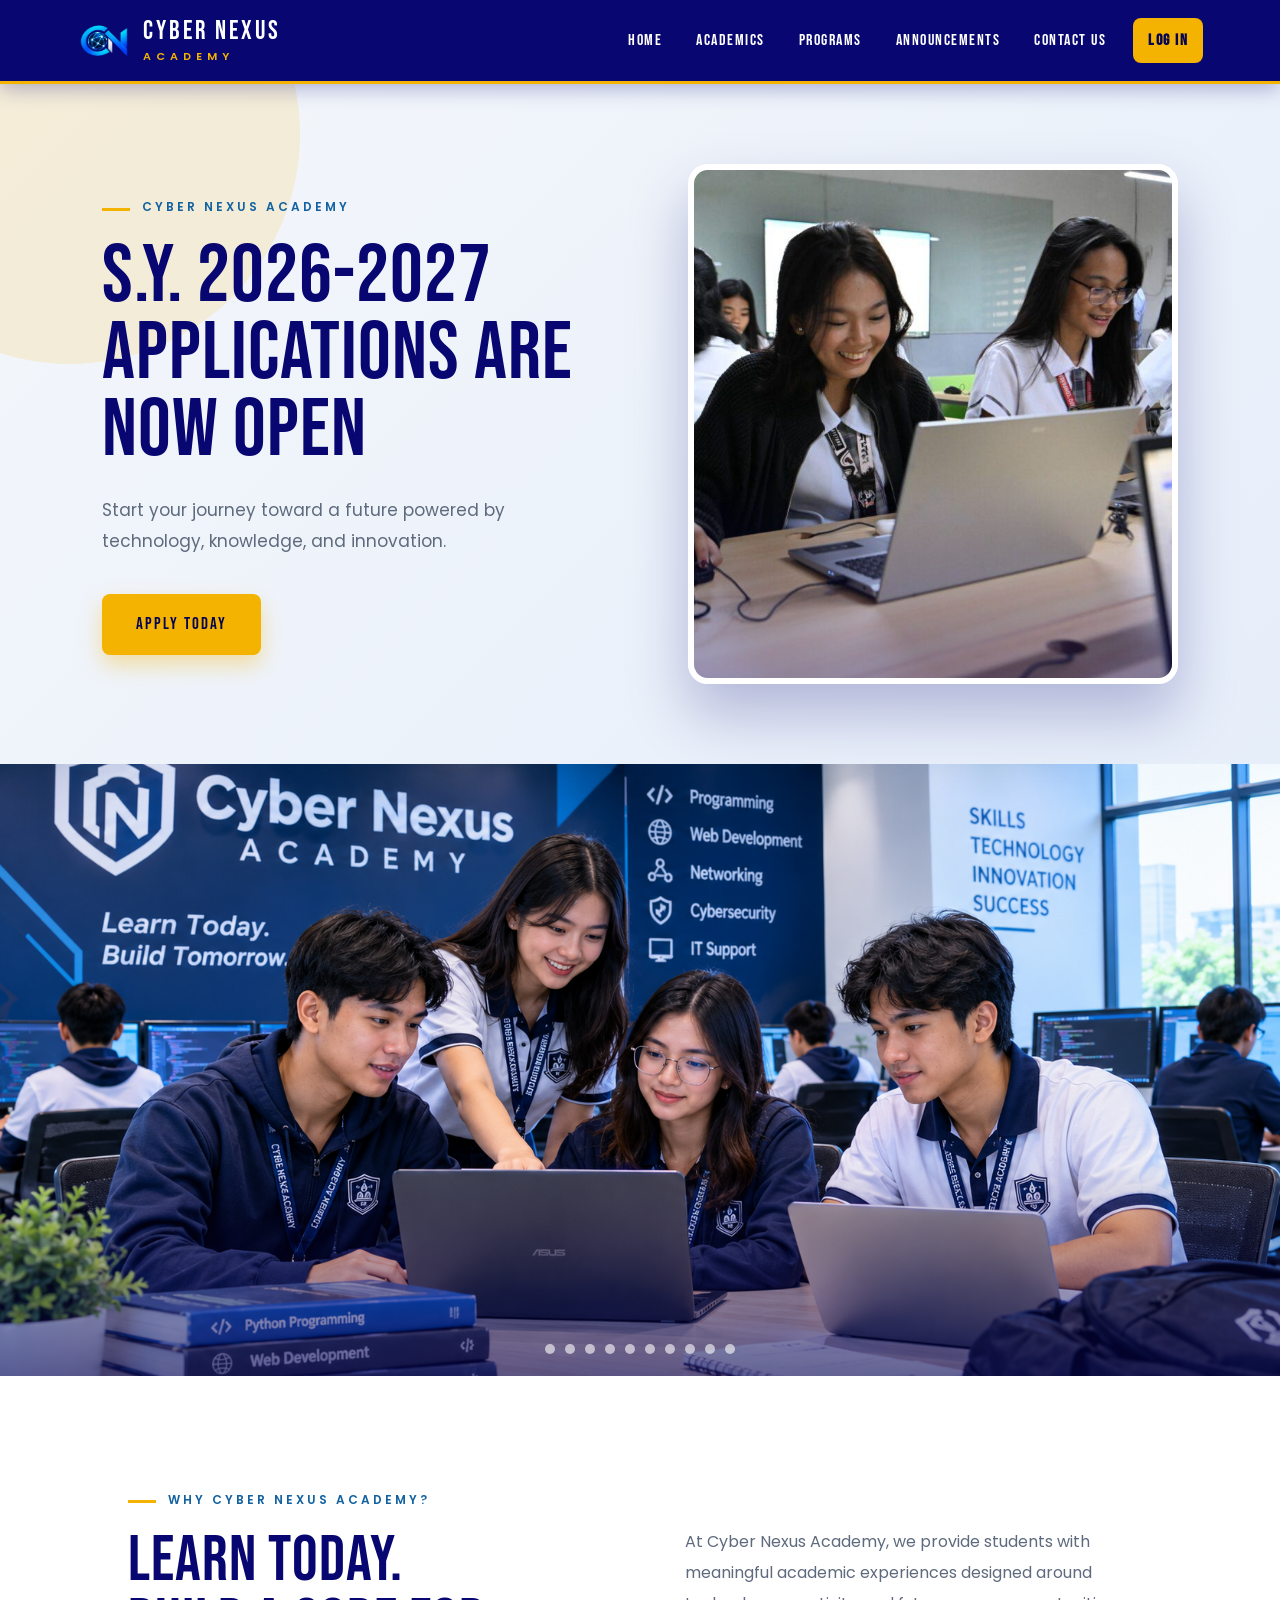
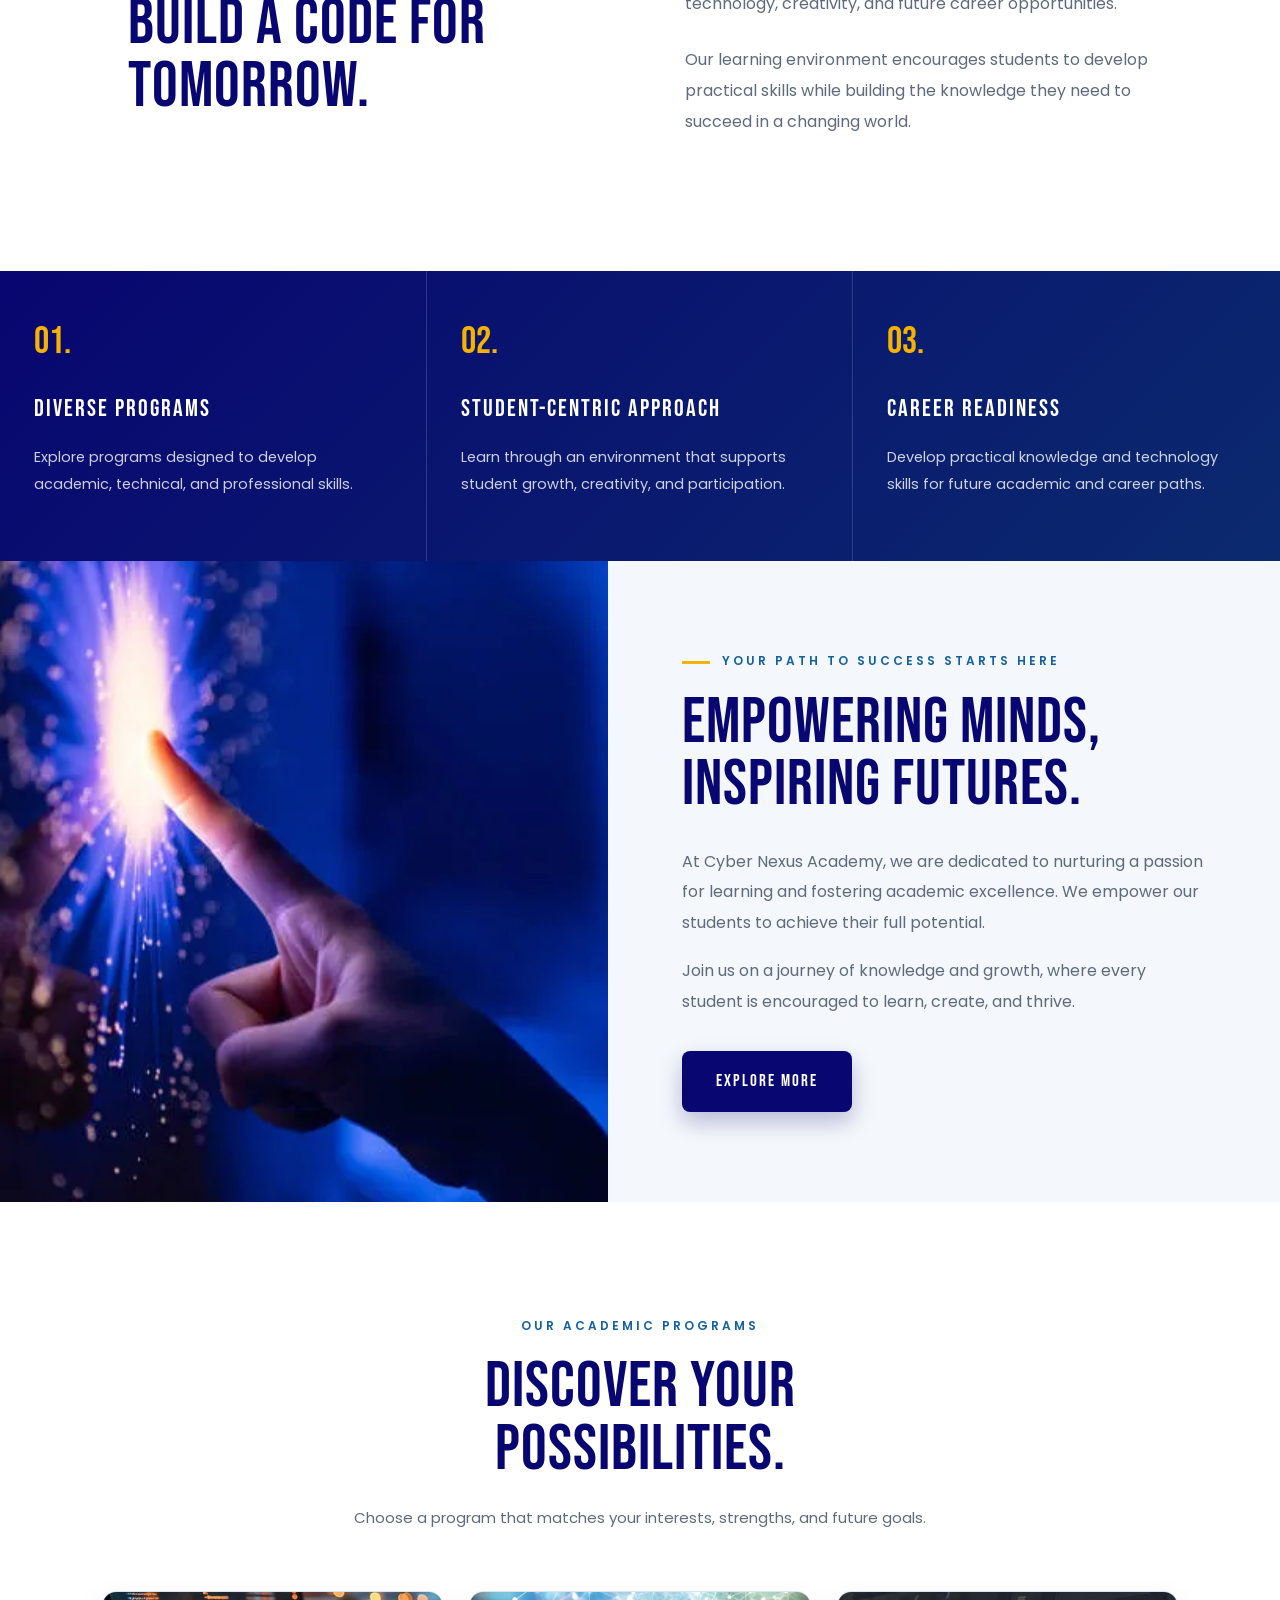
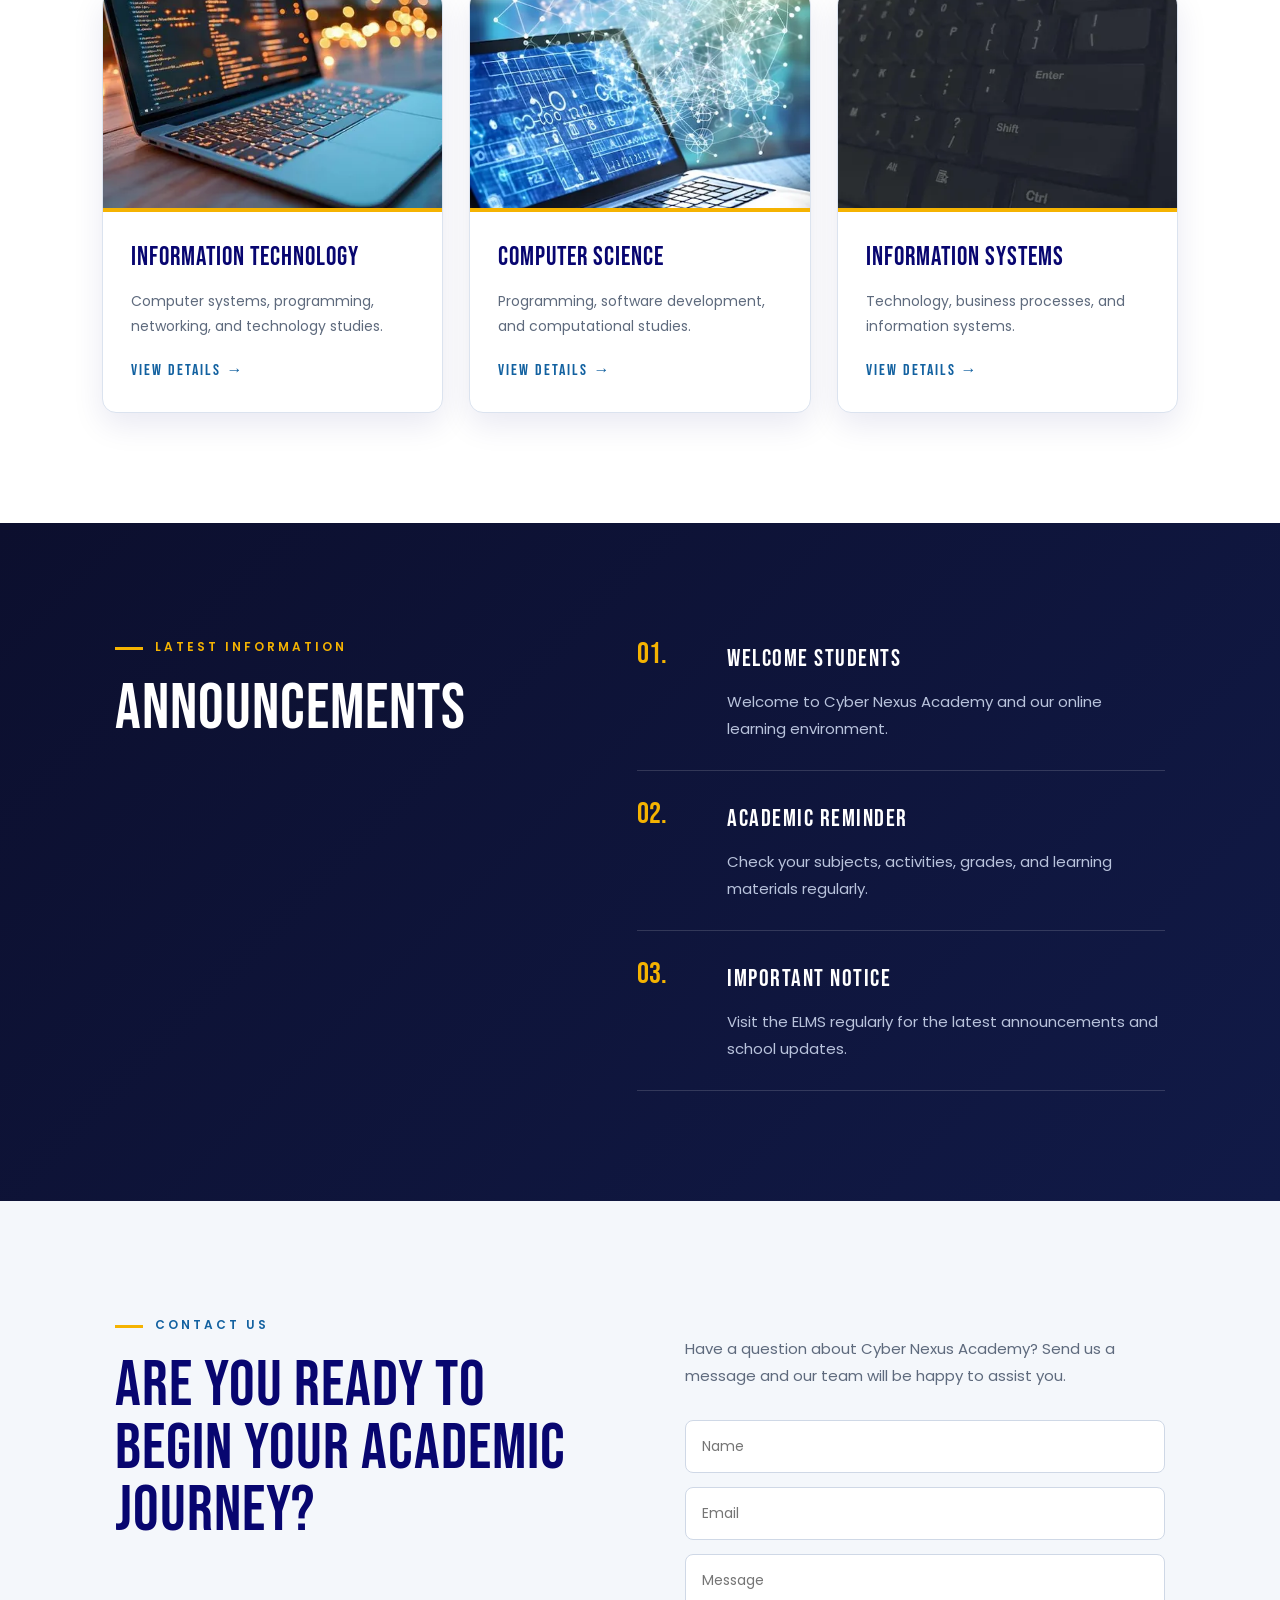
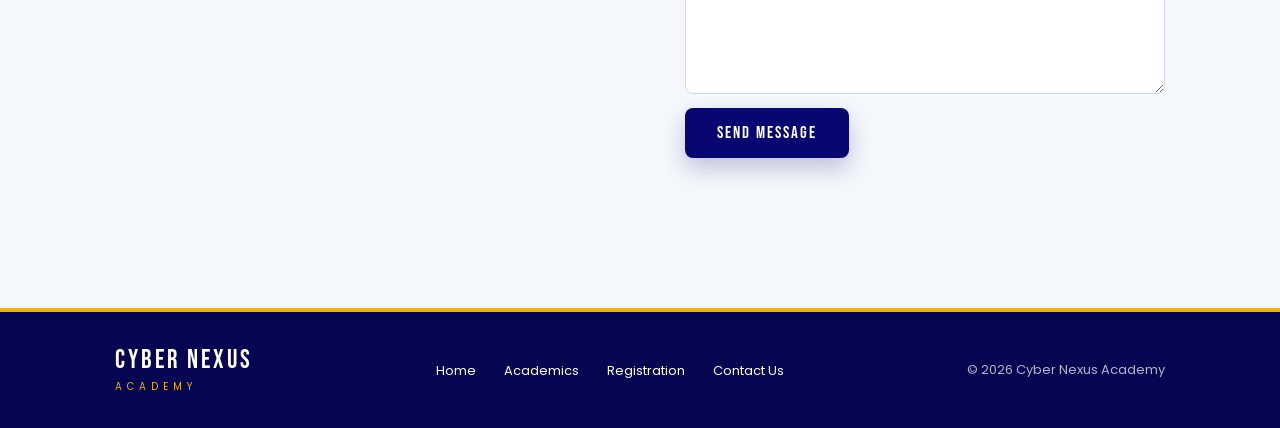
==== index.html @ 823d03d2 "Add files via upload" ====
<!doctype html>
<html lang="en">
  <head>
    <meta charset="UTF-8" />
    <meta name="viewport" content="width=device-width, initial-scale=1.0" />
    <title>Cyber Nexus Academy</title>
    <link rel="stylesheet" href="CSS/LandingPage.css" />
    <script src="JAVA/elms-data.js"></script>
  </head>

  <body>
    <nav id="navMenu">
  <div class="navLogoGroup">
    <img src="Vid,Aud,Pic/LOGOACADEMY.png" width="60" alt="Cyber Nexus Academy logo">
    <div class="navBrand">
      <a href="#home">CYBER NEXUS</a>
      <span>ACADEMY</span>
    </div>
  </div>

      <div class="navLinks">
        <a href="#home">Home</a>
        <a href="#about">Academics</a>
        <a href="#Programs">Programs</a>
        <a href="#Announcements">Announcements</a>
        <a href="#Contact">Contact Us</a>
        <a href="Login.html" id="loginButton">Log In</a>
        <a href="Dashboard.html" id="dashboardButton">Dashboard</a>
        <button id="logoutButton">Log Out</button>
      </div>
    </nav>  

    <header id="home">
      <div class="heroText">
        <p class="smallTitle">CYBER NEXUS ACADEMY</p>

        <h1>
          S.Y. 2026-2027<br />
          Applications Are Now Open
        </h1>

        <p class="heroDescription">
          Start your journey toward a future powered by technology, knowledge,
          and innovation.
        </p>

        <a href="registration.html" class="blueButton">APPLY TODAY</a>
      </div>

      <div class="heroImage">
        <img
          src="Assets/assets/images/MagagandangATE.jpg"
          alt="Students learning"
        />
      </div>
    </header>

    <section class="container">
      <div class="slider-wrapper">
        <div class="slider">
          <img
            id="slide-1"
            src="Vid,Aud,Pic\Pic1.png"
            alt="Slide 1"
          />
          <img
            id="slide-2"
            src="Vid,Aud,Pic\Pic2.png"
            alt="3D rendering of an imaginary green planet in space"
          />
          <img
            id="slide-3"
            src="Vid,Aud,Pic\Pic3.jpg"
            alt="3D rendering of an imaginary blue planet in space"
          />
          <img
            id="slide-4"
            src="Vid,Aud,Pic\Pic4.png"
            alt="3D rendering of an imaginary blue planet in space"
          />
          <img
            id="slide-5"
            src="Vid,Aud,Pic\Pic5.png"
            alt="3D rendering of an imaginary blue planet in space"
          />
          <img
            id="slide-6"
            src="Vid,Aud,Pic\Pic6.png"
            alt="3D rendering of an imaginary blue planet in space"
          />
          <img
            id="slide-7"
            src="Vid,Aud,Pic\pic7.png"
            alt="3D rendering of an imaginary blue planet in space"
          />
          <img
            id="slide-8"
            src="d:\!!VS\CYBER_NEXUS_ELMS_GITHUB_READY\Vid,Aud,Pic\Pic8.jpg"
            alt="3D rendering of an imaginary blue planet in space"
          />
          <img
            id="slide-9"
            src="Vid,Aud,Pic\Pic9.jpg"
            alt="3D rendering of an imaginary blue planet in space"
          />
          <img
            id="slide-10"
            src="Vid,Aud,Pic\Pic10.jpg"
            alt="3D rendering of an imaginary blue planet in space"
          />
        </div>
        <div class="slider-nav">
          <a href="#slide-1"></a>
          <a href="#slide-2"></a>
          <a href="#slide-3"></a>
          <a href="#slide-4"></a>
          <a href="#slide-5"></a>
          <a href="#slide-6"></a>
          <a href="#slide-7"></a>
          <a href="#slide-8"></a>
          <a href="#slide-9"></a>
          <a href="#slide-10"></a>
        </div>
      </div>
    </section>

    <main>
      <section id="about" class="whySection">
        <div class="sectionTitle">
          <p>WHY CYBER NEXUS ACADEMY?</p>
          <h2>
            Learn today.<br />
            Build a code for tomorrow.
          </h2>
        </div>

        <div class="sectionText">
          <p>
            At Cyber Nexus Academy, we provide students with meaningful academic
            experiences designed around technology, creativity, and future
            career opportunities.
          </p>

          <p>
            Our learning environment encourages students to develop practical
            skills while building the knowledge they need to succeed in a
            changing world.
          </p>
        </div>
      </section>

      <section class="features">
        <article>
          <span>01.</span>
          <h3>DIVERSE PROGRAMS</h3>
          <p>
            Explore programs designed to develop academic, technical, and
            professional skills.
          </p>
        </article>

        <article>
          <span>02.</span>
          <h3>STUDENT-CENTRIC APPROACH</h3>
          <p>
            Learn through an environment that supports student growth,
            creativity, and participation.
          </p>
        </article>

        <article>
          <span>03.</span>
          <h3>CAREER READINESS</h3>
          <p>
            Develop practical knowledge and technology skills for future
            academic and career paths.
          </p>
        </article>
      </section>

      <section class="futureSection">
        <div class="futureImage">
          <img
            src="Assets/assets/images/Empoweringurminds.webp"
            alt="Students"
          />
        </div>

        <div class="futureText">
          <p class="smallTitle">YOUR PATH TO SUCCESS STARTS HERE</p>

          <h2>
            Empowering Minds,<br />
            Inspiring Futures.
          </h2>

          <p>
            At Cyber Nexus Academy, we are dedicated to nurturing a passion for
            learning and fostering academic excellence. We empower our students
            to achieve their full potential.
          </p>

          <p>
            Join us on a journey of knowledge and growth, where every student is
            encouraged to learn, create, and thrive.
          </p>

          <a href="#Programs" class="blueButton">EXPLORE MORE</a>
        </div>
      </section>

      <section id="Programs" class="programSection">
        <div class="programText">
          <p class="smallTitle">OUR ACADEMIC PROGRAMS</p>

          <h2>
            Discover your<br />
            possibilities.
          </h2>

          <p>
            Choose a program that matches your interests, strengths, and future
            goals.
          </p>
        </div>

        <div class="programCards">
          <article class="programCard" data-program="information-technology" tabindex="0" role="button" aria-label="Learn more about Information Technology">
            <img
              src="Assets/assets/images/CodeonLaptop.webp"
              alt="Information Technology"
            />
            <h3>INFORMATION TECHNOLOGY</h3>
            <p>
              Computer systems, programming, networking, and technology studies.
            </p>
                      <span class="learnMore">VIEW DETAILS &rarr;</span>
          </article>

          <article class="programCard" data-program="computer-science" tabindex="0" role="button" aria-label="Learn more about Computer Science">
            <img
              src="Assets/assets/images/ComputerScience.webp"
              alt="Computer Science"
            />
            <h3>COMPUTER SCIENCE</h3>
            <p>Programming, software development, and computational studies.</p>
                      <span class="learnMore">VIEW DETAILS &rarr;</span>
          </article>

          <article class="programCard" data-program="information-systems" tabindex="0" role="button" aria-label="Learn more about Information Systems">
            <img
              src="Assets/assets/images/Kiiboard.webp"
              alt="Information Systems"
            />
            <h3>INFORMATION SYSTEMS</h3>
            <p>Technology, business processes, and information systems.</p>
                      <span class="learnMore">VIEW DETAILS &rarr;</span>
          </article>
        </div>
      </section>

      <section id="Announcements" class="announcementSection">
        <div>
          <p class="smallTitle">LATEST INFORMATION</p>
          <h2>Announcements</h2>
        </div>

        <div class="announcementList">
          <article>
            <span>01.</span>
            <div>
              <h3>WELCOME STUDENTS</h3>
              <p>
                Welcome to Cyber Nexus Academy and our online learning
                environment.
              </p>
            </div>
          </article>

          <article>
            <span>02.</span>
            <div>
              <h3>ACADEMIC REMINDER</h3>
              <p>
                Check your subjects, activities, grades, and learning materials
                regularly.
              </p>
            </div>
          </article>

          <article>
            <span>03.</span>
            <div>
              <h3>IMPORTANT NOTICE</h3>
              <p>
                Visit the ELMS regularly for the latest announcements and school
                updates.
              </p>
            </div>
          </article>
        </div>
      </section>
    </main>

    <footer id="Contact">
      <div class="footerTop">
        <div>
          <p class="smallTitle">CONTACT US</p>

          <h2>Are you ready to begin your academic journey?</h2>
        </div>

        <div class="contactText">
          <p>
            Have a question about Cyber Nexus Academy? Send us a message and our
            team will be happy to assist you.
          </p>

          <form id="contactForm">
            <input id="fullname" type="text" placeholder="Name" required />
            <input id="email" type="email" placeholder="Email" required />
            <textarea id="message" placeholder="Message" required></textarea>
            <button type="submit">SEND MESSAGE</button>
            <p id="contactStatus" class="contactStatus" role="status"></p>
          </form>
        </div>
      </div>

      <div class="footerBottom">
        <div class="footerBrand">
          <strong>CYBER NEXUS</strong>
          <span>ACADEMY</span>
        </div>

        <div>
          <a href="#home">Home</a>
          <a href="#about">Academics</a>
          <a href="registration.html">Registration</a>
          <a href="#Contact">Contact Us</a>
        </div>

        <p>© 2026 Cyber Nexus Academy</p>
      </div>
    </footer>


    <div class="programModal" id="programModal" aria-hidden="true">
      <div class="programDialog" role="dialog" aria-modal="true" aria-labelledby="pmTitle">
        <button type="button" class="pmClose" id="pmClose" aria-label="Close">&times;</button>
        <img id="pmImage" alt="" />
        <div class="pmBody">
          <p class="smallTitle">PROGRAM DETAILS</p>
          <h2 id="pmTitle"></h2>
          <p id="pmOverview" class="pmOverview"></p>
          <div class="pmFacts" id="pmFacts"></div>
          <div class="pmCols">
            <div>
              <h4>What you will study</h4>
              <ul id="pmSubjects"></ul>
            </div>
            <div>
              <h4>Where it can lead</h4>
              <ul id="pmCareers"></ul>
            </div>
          </div>
          <div class="pmActions">
            <a id="pmApply" class="blueButton" href="registration.html">APPLY NOW</a>
            <button type="button" class="pmGhost" id="pmCancel">CLOSE</button>
          </div>
        </div>
      </div>
    </div>

    <script>
      var loggedInUser = sessionStorage.getItem("loggedInUser") || localStorage.getItem("loggedInUser");

      var loginButton = document.getElementById("loginButton");
      var dashboardButton = document.getElementById("dashboardButton");
      var logoutButton = document.getElementById("logoutButton");

      if (loggedInUser != null) {
        var currentUser = JSON.parse(loggedInUser);
        loginButton.style.display = "none";
        dashboardButton.style.display = "inline-block";
        logoutButton.style.display = "inline-block";
        if (currentUser.role === "admin") dashboardButton.href = "AdminDashboard.html";
        else if (currentUser.role === "teacher") dashboardButton.href = "TeacherDashboard.html";
        else if (currentUser.role === "registrar") dashboardButton.href = "RegistrarDashboard.html";
        else dashboardButton.href = "Dashboard.html";
      } else {
        loginButton.style.display = "inline-block";
        dashboardButton.style.display = "none";
        logoutButton.style.display = "none";
      }

      logoutButton.onclick = function () {
        localStorage.removeItem("loggedInUser");
        sessionStorage.removeItem("loggedInUser");
        localStorage.removeItem("authenticated");
        localStorage.removeItem("userRole");
        window.location.href = "LandingPage.html";
      };
    </script>
    <script>
      /* ---------- Contact Us -> Admin inbox ---------- */
      document.getElementById("contactForm").addEventListener("submit", function (e) {
        e.preventDefault();
        var status = document.getElementById("contactStatus");
        var name = document.getElementById("fullname").value.trim();
        var email = document.getElementById("email").value.trim();
        var message = document.getElementById("message").value.trim();

        if (!name || !email || !message) {
          status.className = "contactStatus error";
          status.textContent = "Please fill in your name, email, and message.";
          return;
        }

        ELMS.save("messages", {
          id: ELMS.id("MSG"),
          name: name,
          email: email,
          message: message,
          read: false,
          createdAt: new Date().toLocaleString(),
        });

        this.reset();
        status.className = "contactStatus success";
        status.textContent = "Thank you, " + name + "! Your message was sent. Our team will get back to you soon.";
      });

      /* ---------- Academic programs: click a card for details ---------- */
      /* Edit the text below to match your real curriculum. */
      var PROGRAMS = {
        "information-technology": {
          title: "Information Technology",
          image: "Assets/assets/images/CodeonLaptop.webp",
          overview: "Information Technology focuses on building, running, and securing the computer systems that schools, businesses, and governments depend on every day.",
          facts: [["Focus", "Systems, networks, web"], ["Learning style", "Hands-on laboratories"], ["Good for", "Problem solvers who like practical work"]],
          subjects: ["Programming fundamentals", "Web technology", "Networking and platform technology", "Database management", "Systems administration", "Capstone project"],
          careers: ["Web developer", "IT support specialist", "Network administrator", "Systems administrator", "Database administrator"],
          apply: "Bachelor of Science in Information Technology",
        },
        "computer-science": {
          title: "Computer Science",
          image: "Assets/assets/images/ComputerScience.webp",
          overview: "Computer Science goes deeper into how software works: algorithms, data structures, and the mathematics behind computing, so you can design new solutions instead of only using existing tools.",
          facts: [["Focus", "Algorithms and software"], ["Learning style", "Coding and problem solving"], ["Good for", "Students who enjoy logic and math"]],
          subjects: ["Programming and object-oriented programming", "Data structures and algorithms", "Discrete mathematics", "Software engineering", "Operating systems", "Thesis / research project"],
          careers: ["Software developer", "Application programmer", "Game developer", "Data analyst", "Researcher"],
          apply: "",
        },
        "information-systems": {
          title: "Information Systems",
          image: "Assets/assets/images/Kiiboard.webp",
          overview: "Information Systems connects technology with how organizations actually work. You learn to analyze business needs and design systems that make teams more productive.",
          facts: [["Focus", "Technology + business"], ["Learning style", "Case studies and projects"], ["Good for", "Students who like both people and tech"]],
          subjects: ["Systems analysis and design", "Database systems", "Business process management", "Information security basics", "Project management", "Enterprise systems"],
          careers: ["Systems analyst", "Business analyst", "IT project coordinator", "ERP / system support", "Data administrator"],
          apply: "",
        },
      };

      var modal = document.getElementById("programModal");
      var lastFocus = null;

      function listHTML(items) {
        return items.map(function (x) { return "<li>" + ELMS.esc(x) + "</li>"; }).join("");
      }

      function openProgram(key) {
        var p = PROGRAMS[key];
        if (!p) { return; }
        lastFocus = document.activeElement;
        document.getElementById("pmTitle").textContent = p.title;
        document.getElementById("pmOverview").textContent = p.overview;
        document.getElementById("pmImage").src = p.image;
        document.getElementById("pmImage").alt = p.title;
        document.getElementById("pmFacts").innerHTML = p.facts.map(function (f) {
          return "<div><span>" + ELMS.esc(f[0]) + "</span><strong>" + ELMS.esc(f[1]) + "</strong></div>";
        }).join("");
        document.getElementById("pmSubjects").innerHTML = listHTML(p.subjects);
        document.getElementById("pmCareers").innerHTML = listHTML(p.careers);
        document.getElementById("pmApply").href = p.apply
          ? "registration.html?program=" + encodeURIComponent(p.apply) + "#application"
          : "registration.html#application";
        modal.classList.add("open");
        modal.setAttribute("aria-hidden", "false");
        document.body.style.overflow = "hidden";
        document.getElementById("pmClose").focus();
      }

      function closeProgram() {
        modal.classList.remove("open");
        modal.setAttribute("aria-hidden", "true");
        document.body.style.overflow = "";
        if (lastFocus) { lastFocus.focus(); }
      }

      document.querySelectorAll(".programCard").forEach(function (card) {
        card.addEventListener("click", function () { openProgram(card.dataset.program); });
        card.addEventListener("keydown", function (e) {
          if (e.key === "Enter" || e.key === " ") { e.preventDefault(); openProgram(card.dataset.program); }
        });
      });
      document.getElementById("pmClose").onclick = closeProgram;
      document.getElementById("pmCancel").onclick = closeProgram;
      modal.addEventListener("click", function (e) { if (e.target === modal) { closeProgram(); } });
      document.addEventListener("keydown", function (e) { if (e.key === "Escape") { closeProgram(); } });

      /* ---------- Landing page announcements posted by the Admin ---------- */
      (function () {
        var posts = ELMS.get("announcements")
          .filter(function (a) { return a.landing; })
          .sort(function (a, b) { return String(b.createdAt).localeCompare(String(a.createdAt)); })
          .slice(0, 6);

        if (!posts.length) { return; }   /* keep the default notices */

        document.querySelector(".announcementList").innerHTML = posts.map(function (a, i) {
          var n = String(i + 1).padStart(2, "0");
          return (
            "<article><span>" + n + ".</span><div><h3>" + ELMS.esc(a.title).toUpperCase() + "</h3>" +
            "<p>" + ELMS.esc(a.message) + "</p>" +
            "<small>" + ELMS.esc(a.announcementDate || a.createdAt || "") + "</small></div></article>"
          );
        }).join("");
      })();
    </script>
    <script>
      const slider = document.querySelector(".slider");
      const slides = slider.querySelectorAll("img");
      const navLinks = document.querySelectorAll(".slider-nav a");
      let currentSlide = 0;
      let autoSlide;

      function goToSlide(index) {
        const targetSlide = slides[index];
        slider.scrollTo({
          left: targetSlide.offsetLeft,
          behavior: "smooth",
        });
        currentSlide = index;
      }

      function nextSlide() {
        currentSlide = (currentSlide + 1) % slides.length;
        goToSlide(currentSlide);
      }

      function startAutoSlide() {
        autoSlide = setInterval(nextSlide, 5000);
      }

      function resetAutoSlide() {
        clearInterval(autoSlide);
        startAutoSlide();
      }

      navLinks.forEach((link, index) => {
        link.addEventListener("click", (e) => {
          e.preventDefault();
          goToSlide(index);
          resetAutoSlide();
        });
      });

      startAutoSlide();
    </script>

  </body>
</html>
---- CSS/LandingPage.css ----
@import url("https://fonts.googleapis.com/css2?family=Bebas+Neue&family=Poppins:wght@400;500;600;700&display=swap");

:root {
  --navy: #080670;
  --navy-dark: #060552;
  --blue: #1261a0;
  --sky: #72b5eb;
  --gold: #f5b301;
  --gold-dark: #d99d00;
  --ink: #1b2437;
  --muted: #5e6a7d;
  --line: #dbe3ef;
  --bg: #f4f7fb;
  --radius: 14px;
  --shadow: 0 12px 32px rgba(8, 6, 112, .09);
}

* { box-sizing: border-box; }
html { scroll-behavior: smooth; }
body {
  margin: 0; background: #fff; color: var(--ink);
  font-family: "Poppins", "Segoe UI", Arial, sans-serif; font-size: 15px; line-height: 1.7;
}
h1, h2, h3, nav, .blueButton, form button, .navBrand a, .footerBrand strong, .features span, .announcementList span {
  font-family: "Bebas Neue", Arial, sans-serif;
}
img { max-width: 100%; }

/* ---------- navigation ---------- */
nav {
  width: 100%; min-height: 84px; padding: 12px 6%;
  display: flex; justify-content: space-between; align-items: center; gap: 20px; flex-wrap: wrap;
  background: var(--navy); position: sticky; top: 0; z-index: 1000; color: #fff;
  border-bottom: 3px solid var(--gold); box-shadow: 0 4px 20px rgba(8, 6, 112, .3);
}
.navLogoGroup { display: flex; align-items: center; gap: 12px; }
.navLogoGroup img { width: 54px; height: 54px; object-fit: contain; }
.navBrand { display: flex; flex-direction: column; line-height: 1; }
.navBrand a { color: #fff; text-decoration: none; font-size: 26px; letter-spacing: 3px; font-weight: 400; }
.navBrand span { color: var(--gold); font-size: 11px; letter-spacing: 5px; margin-top: 6px; font-family: "Poppins", sans-serif; font-weight: 600; }

.navLinks { display: flex; align-items: center; gap: 4px; flex-wrap: wrap; }
.navLinks a {
  color: #fff; text-decoration: none; font-size: 16px; letter-spacing: 1.5px;
  padding: 9px 15px; border-radius: 8px; transition: background .2s, color .2s;
}
.navLinks a:hover { background: rgba(255, 255, 255, .12); color: var(--gold); }
#loginButton { background: var(--gold); color: var(--navy-dark); font-weight: 700; margin-left: 8px; }
#loginButton:hover { background: var(--gold-dark); color: var(--navy-dark); }
#dashboardButton { background: var(--gold); color: var(--navy-dark); margin-left: 8px; }
#dashboardButton:hover { background: var(--gold-dark); color: var(--navy-dark); }
#dashboardButton, #logoutButton { display: none; }
#logoutButton {
  border: 1.5px solid rgba(255, 255, 255, .7); background: transparent; color: #fff; border-radius: 8px;
  padding: 8px 16px; cursor: pointer; font-size: 16px; letter-spacing: 1.5px; line-height: 1.2; transition: .2s;
}
#logoutButton:hover { background: #fff; color: var(--navy); }

/* ---------- hero ---------- */
header {
  position: relative; min-height: 640px; display: grid; grid-template-columns: 1fr .95fr;
  align-items: center; padding: 80px 8%; gap: 70px; overflow: hidden;
  background: linear-gradient(135deg, #f4f7fb 0%, #e6eefa 100%);
}
header::before {
  content: ""; position: absolute; left: -160px; top: -180px; width: 460px; height: 460px;
  border-radius: 50%; background: rgba(245, 179, 1, .14);
}
.heroText { position: relative; max-width: 660px; }
.smallTitle {
  display: inline-block; color: var(--blue); font-size: 12px; font-weight: 600; letter-spacing: 3px; margin: 0 0 20px;
  padding-left: 40px; position: relative; font-family: "Poppins", sans-serif;
}
.smallTitle::before { content: ""; position: absolute; left: 0; top: 50%; width: 28px; height: 3px; background: var(--gold); }
h1 {
  color: var(--navy); font-size: clamp(54px, 6.4vw, 92px); line-height: .94; font-weight: 400;
  letter-spacing: 1px; margin: 0 0 26px;
}
.heroDescription { max-width: 500px; font-size: 17px; line-height: 1.85; color: var(--muted); margin: 0 0 36px; }

.blueButton {
  display: inline-block; background: var(--navy); color: #fff; padding: 16px 34px; border-radius: 8px;
  text-decoration: none; font-size: 17px; letter-spacing: 2px; transition: .25s;
  box-shadow: 0 10px 22px rgba(8, 6, 112, .25);
}
.blueButton:hover { background: var(--blue); transform: translateY(-2px); }
header .blueButton { background: var(--gold); color: var(--navy-dark); box-shadow: 0 10px 22px rgba(245, 179, 1, .35); }
header .blueButton:hover { background: var(--gold-dark); }

.heroImage {
  position: relative; height: 520px; border-radius: 20px; overflow: hidden;
  box-shadow: 0 30px 60px rgba(8, 6, 112, .25); border: 6px solid #fff;
}
.heroImage::after {
  content: ""; position: absolute; inset: 0; background: linear-gradient(180deg, transparent 60%, rgba(8, 6, 112, .35));
}
.heroImage img { width: 100%; height: 100%; object-fit: cover; display: block; }

/* ---------- slider ---------- */
.container { padding: 0; width: 100%; height: 68vh; min-height: 360px; background: var(--navy-dark); }
.slider-wrapper { position: relative; width: 100%; height: 100%; }
.slider {
  display: flex; width: 100%; height: 100%; overflow-x: auto; scroll-snap-type: x mandatory;
  scroll-behavior: smooth; -ms-overflow-style: none; scrollbar-width: none;
}
.slider::-webkit-scrollbar { display: none; }
.slider img { flex: 1 0 100%; width: 100%; height: 100%; scroll-snap-align: start; object-fit: cover; }
.slider-wrapper::after {
  content: ""; position: absolute; inset: auto 0 0 0; height: 35%; pointer-events: none;
  background: linear-gradient(180deg, transparent, rgba(6, 5, 82, .6));
}
.slider-nav {
  display: flex; column-gap: 10px; position: absolute; bottom: 22px; left: 50%; transform: translateX(-50%); z-index: 2;
}
.slider-nav a { width: 10px; height: 10px; border-radius: 50%; background: #fff; opacity: .6; transition: .25s; }
.slider-nav a:hover { opacity: 1; background: var(--gold); transform: scale(1.3); }

/* ---------- why ---------- */
.whySection { display: grid; grid-template-columns: 1fr 1fr; gap: 90px; padding: 110px 10%; background: #fff; }
.sectionTitle h2, .futureText h2, .programText h2, .announcementSection h2, .footerTop h2 {
  color: var(--navy); font-size: clamp(44px, 5vw, 70px); line-height: .98; font-weight: 400; margin: 0; letter-spacing: 1px;
}
.sectionTitle p, .futureText .smallTitle, .programText .smallTitle { color: var(--blue); }
.sectionTitle > p {
  display: inline-block; font-size: 12px; font-weight: 600; letter-spacing: 3px; margin: 0 0 20px;
  padding-left: 40px; position: relative;
}
.sectionTitle > p::before { content: ""; position: absolute; left: 0; top: 50%; width: 28px; height: 3px; background: var(--gold); }
.sectionText { padding-top: 40px; }
.sectionText p { font-size: 16px; line-height: 1.95; color: var(--muted); margin: 0 0 24px; }

/* ---------- features ---------- */
.features { display: grid; grid-template-columns: repeat(3, 1fr); background: linear-gradient(135deg, var(--navy), #0b2a6e); color: #fff; }
.features article { min-height: 290px; padding: 52px 8%; border-right: 1px solid rgba(255, 255, 255, .15); transition: background .25s; }
.features article:hover { background: rgba(255, 255, 255, .06); }
.features article:last-child { border-right: 0; }
.features span { font-size: 38px; color: var(--gold); line-height: 1; }
.features h3 { font-size: 24px; letter-spacing: 2px; font-weight: 400; margin: 28px 0 14px; }
.features p { font-size: 14.5px; line-height: 1.85; color: rgba(255, 255, 255, .8); margin: 0; }

/* ---------- future ---------- */
.futureSection { display: grid; grid-template-columns: .95fr 1.05fr; min-height: 620px; background: var(--bg); }
.futureImage { min-height: 520px; overflow: hidden; }
.futureImage img { width: 100%; height: 100%; object-fit: cover; display: block; }
.futureText { padding: 90px 11%; display: flex; flex-direction: column; justify-content: center; }
.futureText h2 { margin-bottom: 30px; }
.futureText > p:not(.smallTitle) { max-width: 600px; color: var(--muted); font-size: 16px; line-height: 1.9; margin: 0 0 18px; }
.futureText .blueButton { width: fit-content; margin-top: 16px; }

/* ---------- programs ---------- */
.programSection { padding: 110px 8%; background: #fff; }
.programText { text-align: center; max-width: 700px; margin: 0 auto 60px; }
.programText .smallTitle { padding-left: 0; }
.programText .smallTitle::before { display: none; }
.programText h2 { margin-bottom: 22px; }
.programText > p:not(.smallTitle) { color: var(--muted); line-height: 1.85; margin: 0; }
.programCards { display: grid; grid-template-columns: repeat(3, 1fr); gap: 26px; }
.programCards article {
  background: #fff; border: 1px solid var(--line); border-radius: var(--radius); overflow: hidden;
  box-shadow: var(--shadow); padding-bottom: 28px; transition: .25s;
}
.programCards article:hover { transform: translateY(-8px); box-shadow: 0 24px 44px rgba(8, 6, 112, .16); }
.programCards img { width: 100%; height: 220px; object-fit: cover; display: block; border-bottom: 4px solid var(--gold); }
.programCards h3 { font-size: 26px; letter-spacing: 1px; font-weight: 400; color: var(--navy); padding: 0 28px; margin: 24px 0 8px; }
.programCards p { color: var(--muted); line-height: 1.8; padding: 0 28px; margin: 0; font-size: 14px; }

/* ---------- announcements ---------- */
.announcementSection {
  background: linear-gradient(135deg, #0c0f2e, #111a47); color: #fff;
  padding: 110px 9%; display: grid; grid-template-columns: .9fr 1.1fr; gap: 90px;
}
.announcementSection .smallTitle { color: var(--gold); }
.announcementSection h2 { color: #fff; }
.announcementList article {
  display: grid; grid-template-columns: 70px 1fr; gap: 20px; padding: 28px 0; border-bottom: 1px solid rgba(255, 255, 255, .15);
}
.announcementList article:first-child { padding-top: 6px; }
.announcementList span { color: var(--gold); font-size: 30px; line-height: 1; }
.announcementList h3 { font-size: 24px; font-weight: 400; letter-spacing: 1.5px; margin: 0 0 8px; }
.announcementList p { color: #b9c3dc; line-height: 1.8; margin: 0; }

/* ---------- footer ---------- */
footer { background: var(--bg); }
.footerTop { padding: 110px 9%; display: grid; grid-template-columns: 1fr 1fr; gap: 90px; }
.contactText { padding-top: 24px; }
.contactText > p { color: var(--muted); line-height: 1.85; font-size: 15px; margin: 0 0 30px; }
form { display: flex; flex-direction: column; gap: 14px; }
input, textarea {
  width: 100%; border: 1.5px solid #cfd8e6; background: #fff; padding: 15px 16px; border-radius: 8px;
  font-family: inherit; font-size: 14px; outline: none; transition: .2s;
}
textarea { height: 140px; resize: vertical; }
input:focus, textarea:focus { border-color: var(--blue); box-shadow: 0 0 0 4px rgba(18, 97, 160, .12); }
form button {
  width: fit-content; border: 0; border-radius: 8px; background: var(--navy); color: #fff;
  padding: 15px 32px; font-size: 17px; letter-spacing: 2px; cursor: pointer; transition: .25s;
  box-shadow: 0 10px 22px rgba(8, 6, 112, .22);
}
form button:hover { background: var(--blue); transform: translateY(-2px); }

.footerBottom {
  background: var(--navy-dark); color: #fff; padding: 36px 9%; border-top: 4px solid var(--gold);
  display: flex; align-items: center; justify-content: space-between; gap: 28px; flex-wrap: wrap;
}
.footerBrand { display: flex; flex-direction: column; line-height: 1; }
.footerBrand strong { font-size: 26px; letter-spacing: 3px; font-weight: 400; }
.footerBrand span { font-size: 10px; letter-spacing: 5px; margin-top: 8px; color: var(--gold); }
.footerBottom a { color: #fff; text-decoration: none; margin: 0 12px; font-size: 13px; transition: color .2s; }
.footerBottom a:hover { color: var(--gold); }
.footerBottom p { font-size: 13px; margin: 0; color: rgba(255, 255, 255, .7); }

/* ---------- responsive ---------- */
@media (max-width: 1000px) {
  header, .whySection, .futureSection, .announcementSection, .footerTop { grid-template-columns: 1fr; }
  header { padding: 60px 7%; gap: 40px; min-height: 0; }
  .heroImage { height: 400px; }
  .whySection, .announcementSection, .footerTop { gap: 40px; padding: 80px 8%; }
  .sectionText { padding-top: 0; }
  .features, .programCards { grid-template-columns: 1fr; }
  .features article { border-right: 0; border-bottom: 1px solid rgba(255, 255, 255, .15); min-height: 0; }
  .futureImage { min-height: 380px; }
  .futureText { padding: 70px 8%; }
  .footerBottom { flex-direction: column; text-align: center; }
}
@media (max-width: 700px) {
  nav { padding: 12px 18px; justify-content: center; }
  .navLinks { justify-content: center; gap: 2px; }
  .navLinks a { font-size: 14px; padding: 8px 10px; }
  header { padding: 44px 22px; }
  h1 { font-size: 50px; }
  .heroImage { height: 300px; }
  .whySection, .programSection, .announcementSection, .footerTop { padding: 64px 22px; }
  .features article { padding: 40px 24px; }
  .futureText { padding: 56px 22px; }
  .announcementList article { grid-template-columns: 50px 1fr; }
}


/* ---------- clickable program cards + details dialog ---------- */
.programCards article.programCard { cursor: pointer; position: relative; }
.programCards article.programCard:focus-visible { outline: 3px solid var(--gold); outline-offset: 3px; }
.learnMore {
  display: inline-block; margin: 18px 28px 0; font-family: "Bebas Neue", Arial, sans-serif;
  font-size: 16px; letter-spacing: 2px; color: var(--blue); transition: .2s;
}
.programCard:hover .learnMore { color: var(--navy); transform: translateX(4px); }

.programModal {
  position: fixed; inset: 0; z-index: 3000; display: none; align-items: center; justify-content: center;
  padding: 24px; background: rgba(6, 5, 82, .72); backdrop-filter: blur(3px);
}
.programModal.open { display: flex; animation: pmFade .2s ease; }
@keyframes pmFade { from { opacity: 0; } to { opacity: 1; } }
.programDialog {
  position: relative; width: 100%; max-width: 860px; max-height: 92vh; overflow-y: auto;
  background: #fff; border-radius: 18px; border-top: 6px solid var(--gold);
  box-shadow: 0 30px 80px rgba(0, 0, 0, .4); animation: pmRise .25s ease;
}
@keyframes pmRise { from { transform: translateY(18px); opacity: 0; } to { transform: none; opacity: 1; } }
.programDialog > img { width: 100%; height: 210px; object-fit: cover; display: block; }
.pmClose {
  position: absolute; top: 14px; right: 14px; width: 40px; height: 40px; border: 0; border-radius: 50%;
  background: rgba(255, 255, 255, .92); color: var(--navy); font-size: 26px; line-height: 1; cursor: pointer;
  box-shadow: 0 6px 16px rgba(0, 0, 0, .25);
}
.pmClose:hover { background: var(--gold); }
.pmBody { padding: 30px 38px 36px; }
.pmBody h2 { font-size: clamp(38px, 5vw, 56px); color: var(--navy); font-weight: 400; margin: 0 0 12px; line-height: 1; }
.pmOverview { color: var(--muted); font-size: 15.5px; line-height: 1.85; margin: 0 0 22px; }
.pmFacts { display: grid; grid-template-columns: repeat(3, 1fr); gap: 12px; margin-bottom: 26px; }
.pmFacts div { background: var(--bg); border: 1px solid var(--line); border-left: 4px solid var(--gold); border-radius: 10px; padding: 12px 14px; }
.pmFacts span { display: block; font-size: 11px; letter-spacing: 1.5px; color: var(--blue); font-weight: 600; text-transform: uppercase; }
.pmFacts strong { font-size: 14px; color: var(--navy); font-weight: 600; }
.pmCols { display: grid; grid-template-columns: 1fr 1fr; gap: 28px; margin-bottom: 28px; }
.pmCols h4 { margin: 0 0 12px; font-family: "Bebas Neue", Arial, sans-serif; font-weight: 400; font-size: 24px; letter-spacing: 1px; color: var(--navy); }
.pmCols ul { margin: 0; padding: 0; list-style: none; display: grid; gap: 9px; }
.pmCols li { position: relative; padding-left: 26px; font-size: 14px; color: #34415a; }
.pmCols li::before {
  content: "✓"; position: absolute; left: 0; top: 1px; width: 18px; height: 18px; border-radius: 50%;
  background: var(--navy); color: #fff; font-size: 11px; font-weight: 700; display: flex; align-items: center; justify-content: center;
}
.pmActions { display: flex; gap: 12px; flex-wrap: wrap; }
.pmGhost {
  border: 2px solid var(--line); background: #fff; color: var(--navy); border-radius: 8px; padding: 14px 30px;
  font-family: "Bebas Neue", Arial, sans-serif; font-size: 17px; letter-spacing: 2px; cursor: pointer; transition: .2s;
}
.pmGhost:hover { border-color: var(--navy); }

/* contact form status */
.contactStatus { margin: 4px 0 0; font-size: 14px; min-height: 22px; }
.contactStatus.success { padding: 12px 14px; background: #e6f6ec; border-left: 4px solid #146c2e; border-radius: 8px; color: #0b5a30; }
.contactStatus.error { padding: 12px 14px; background: #fdecea; border-left: 4px solid #b42318; border-radius: 8px; color: #8a1c13; }
.announcementList small { display: block; margin-top: 8px; color: #8d9bc2; font-size: 12px; }

@media (max-width: 700px) {
  .pmFacts, .pmCols { grid-template-columns: 1fr; }
  .pmBody { padding: 24px 22px 28px; }
  .programDialog > img { height: 150px; }
}
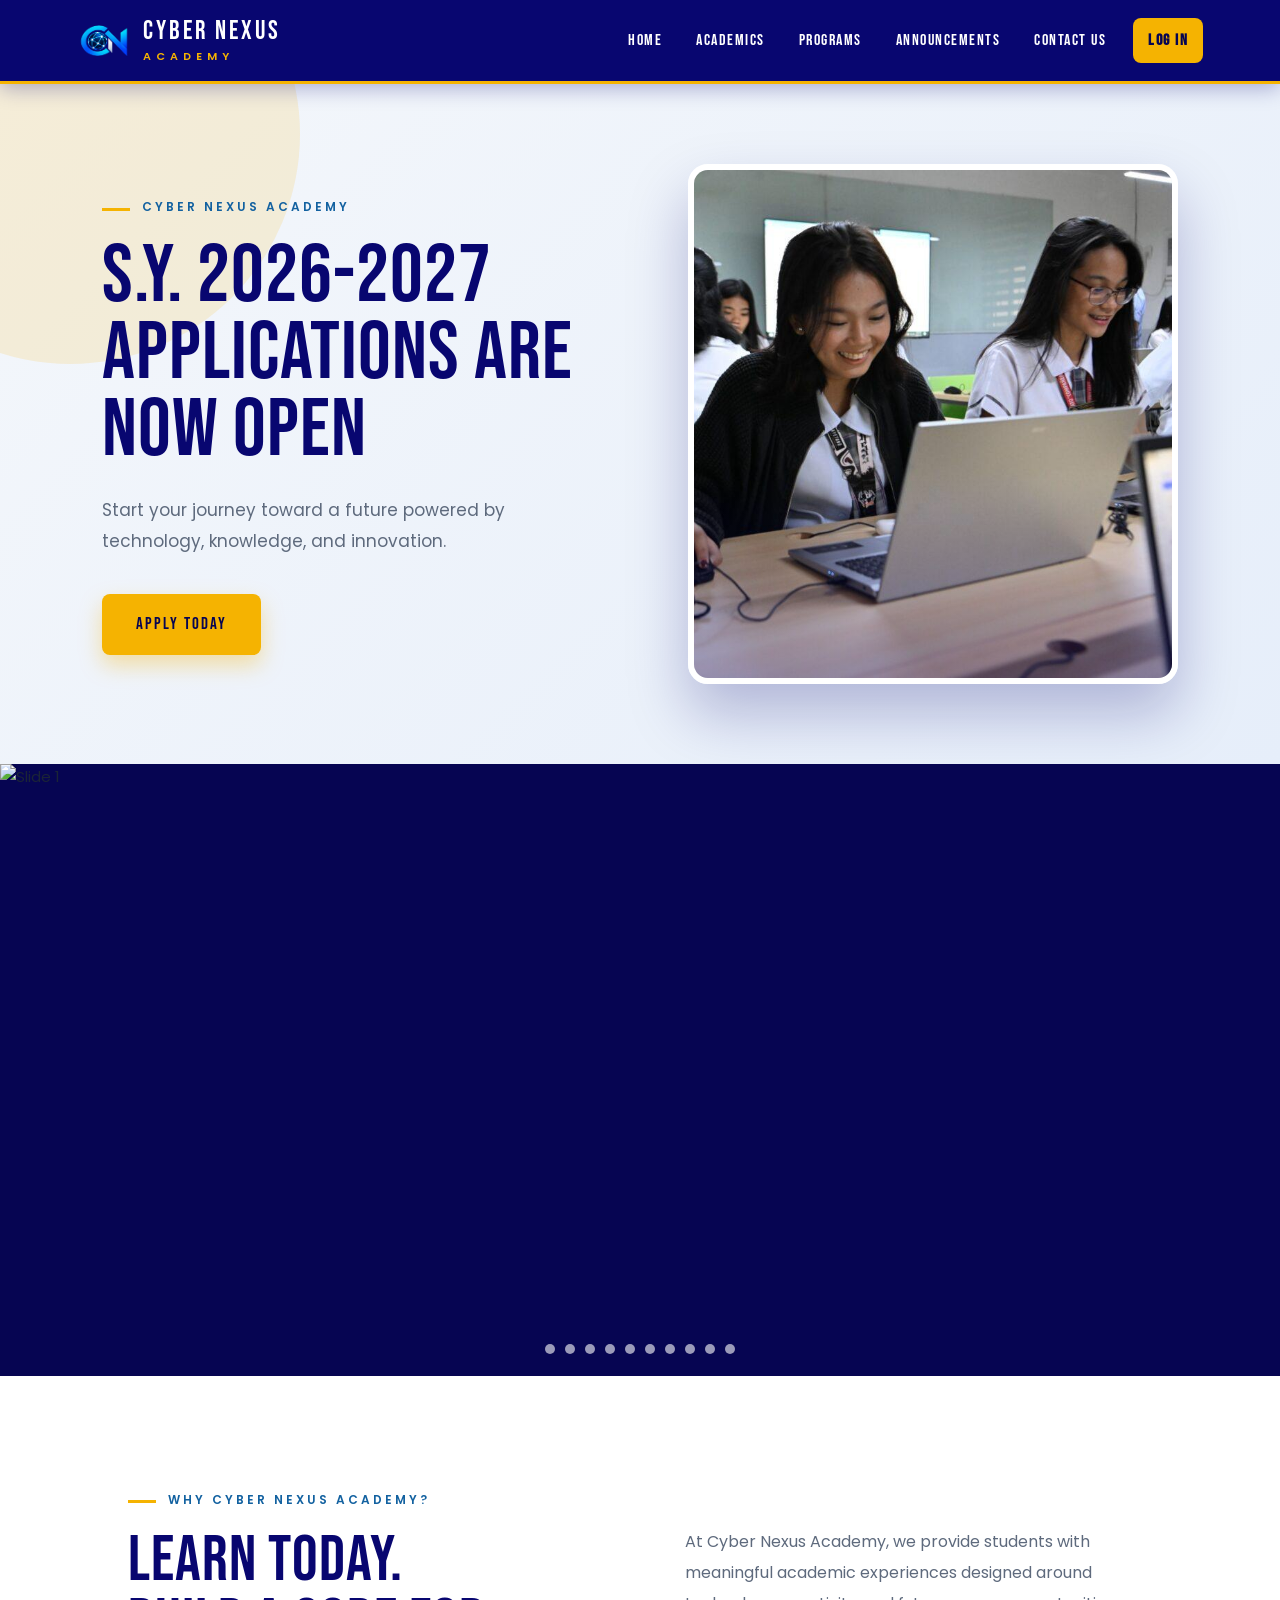
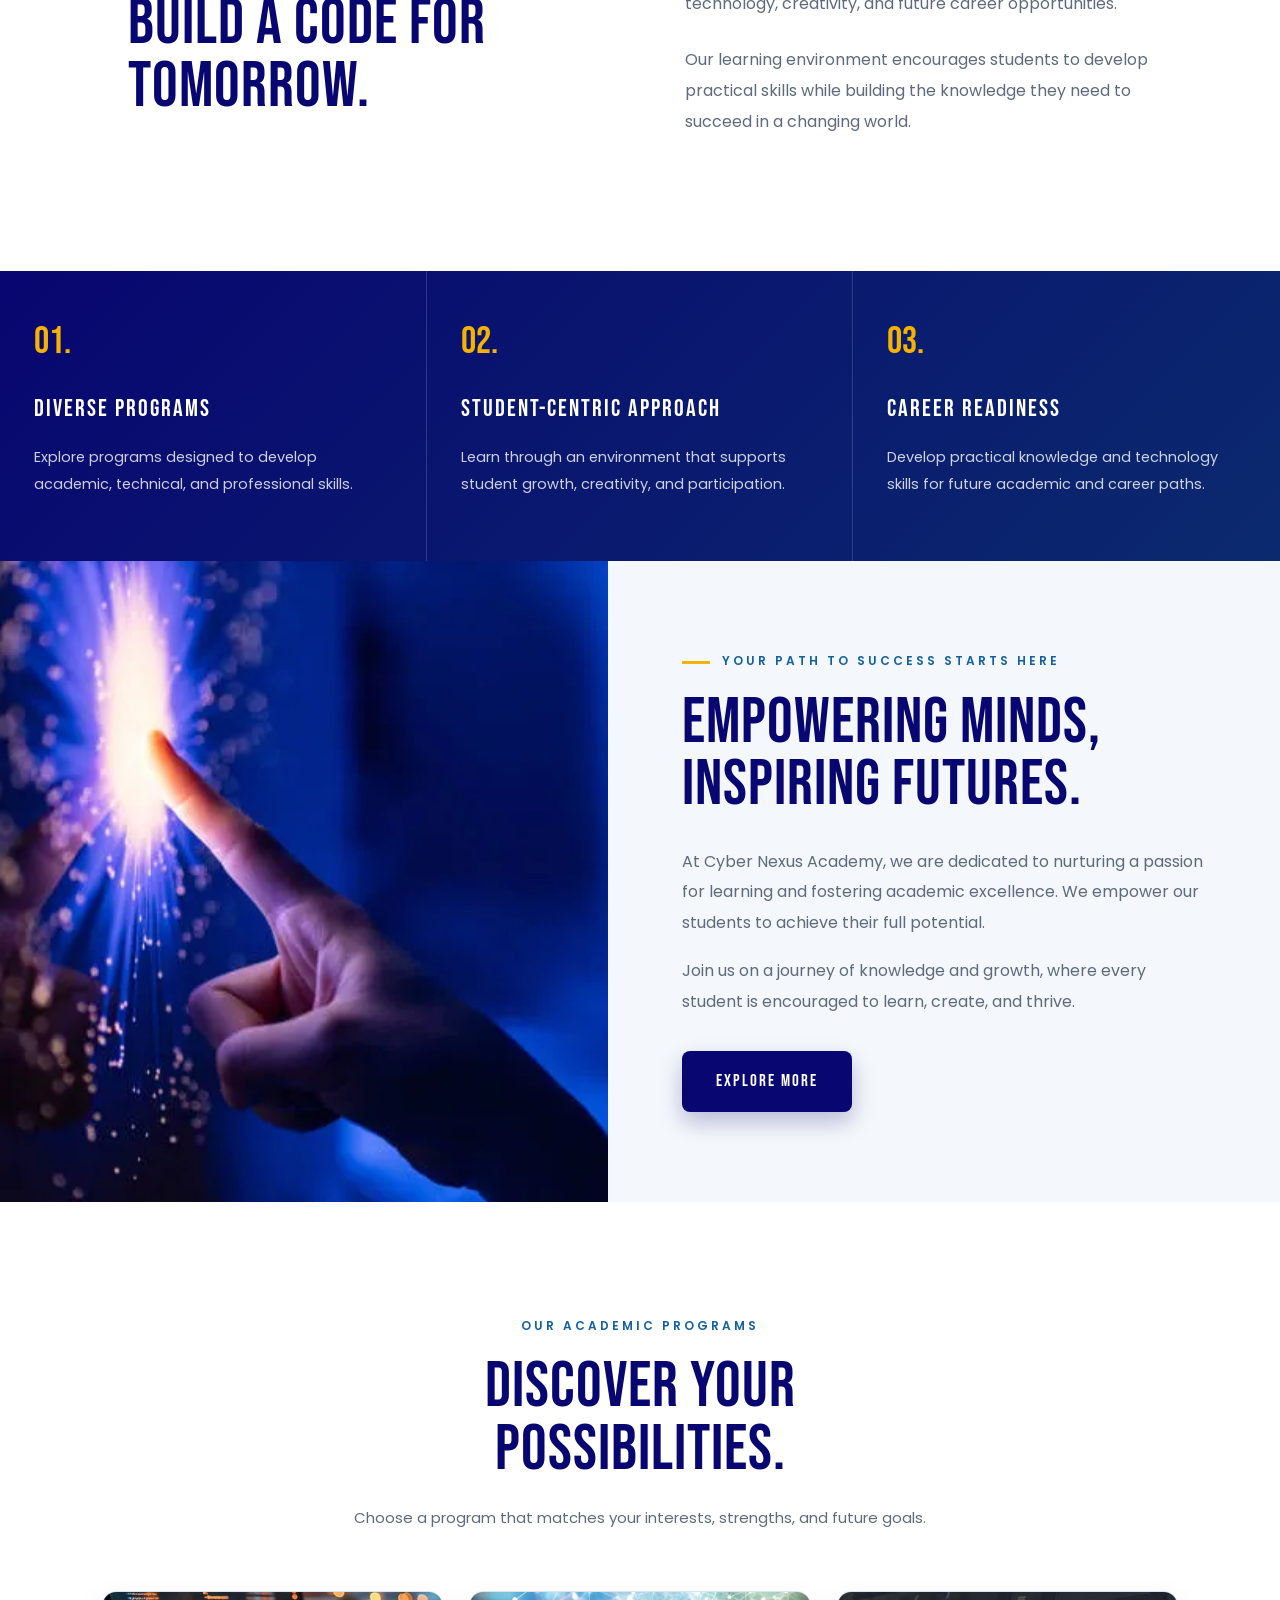
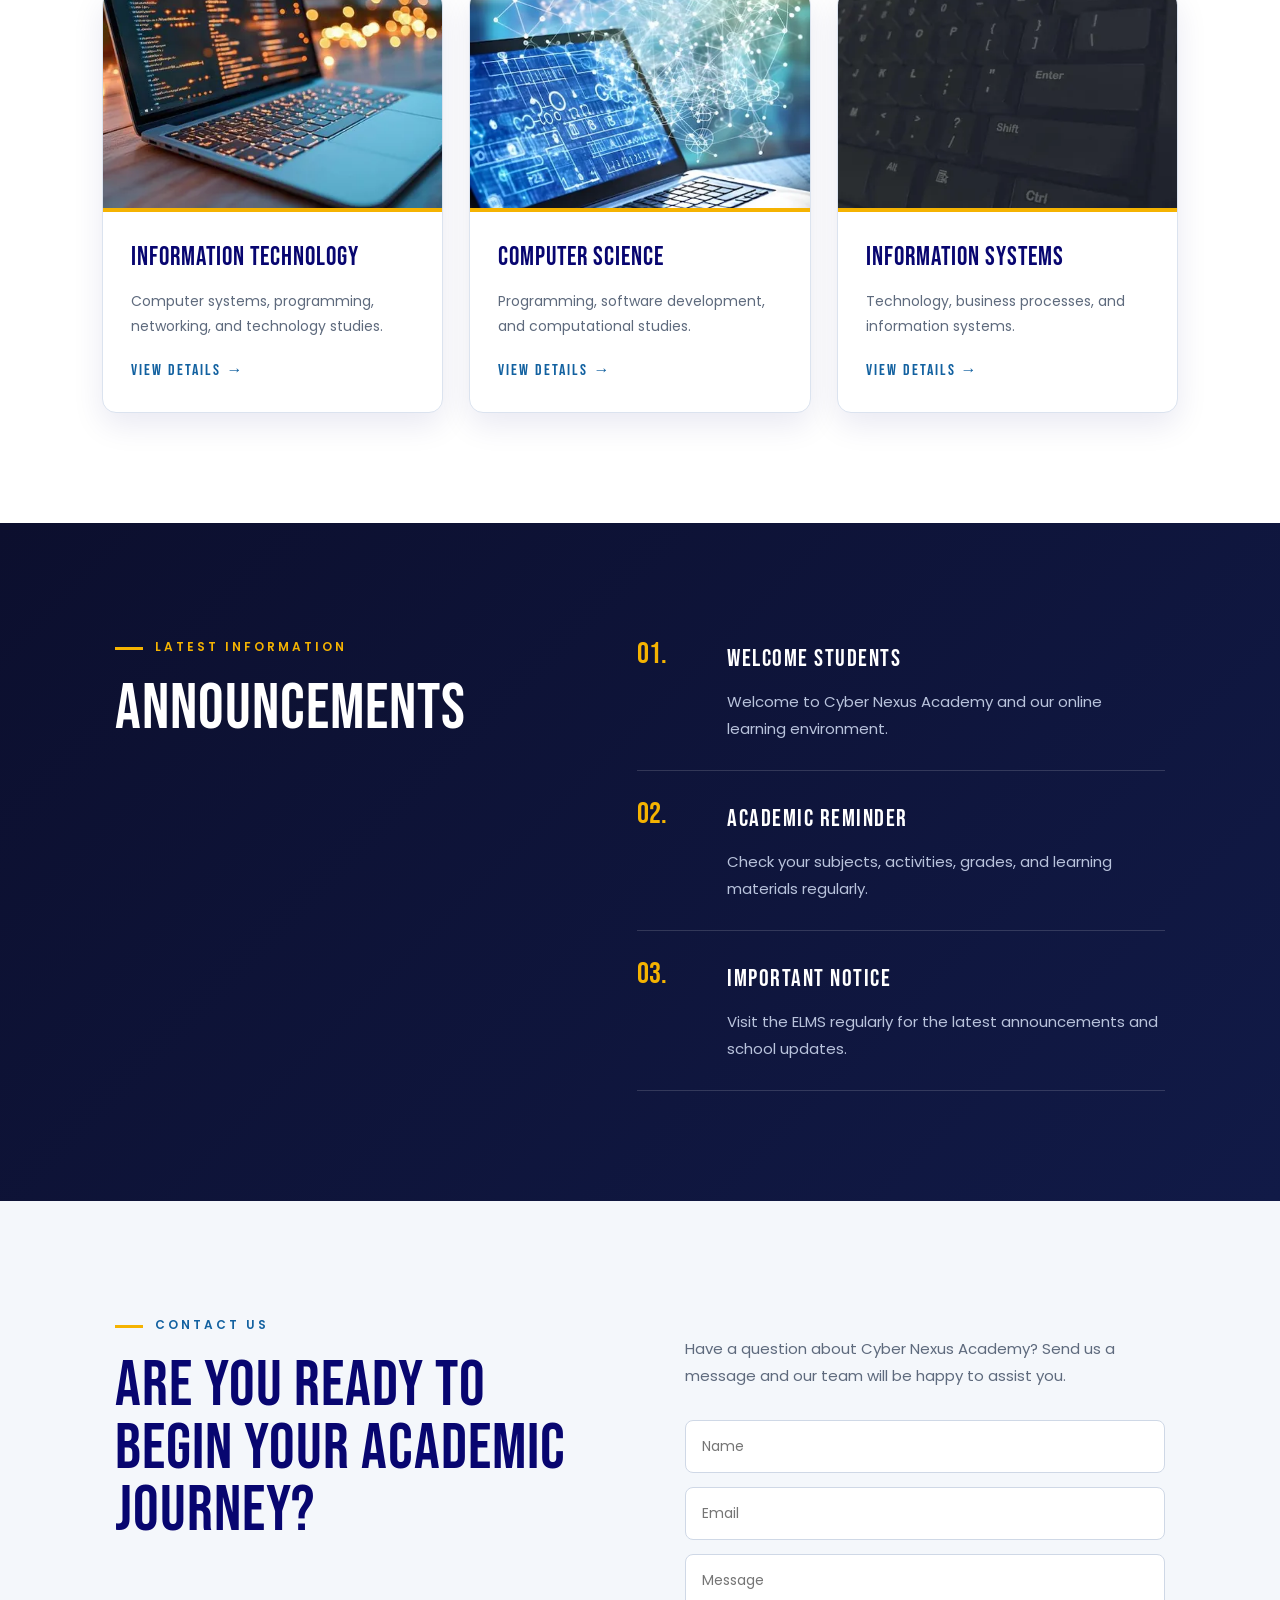
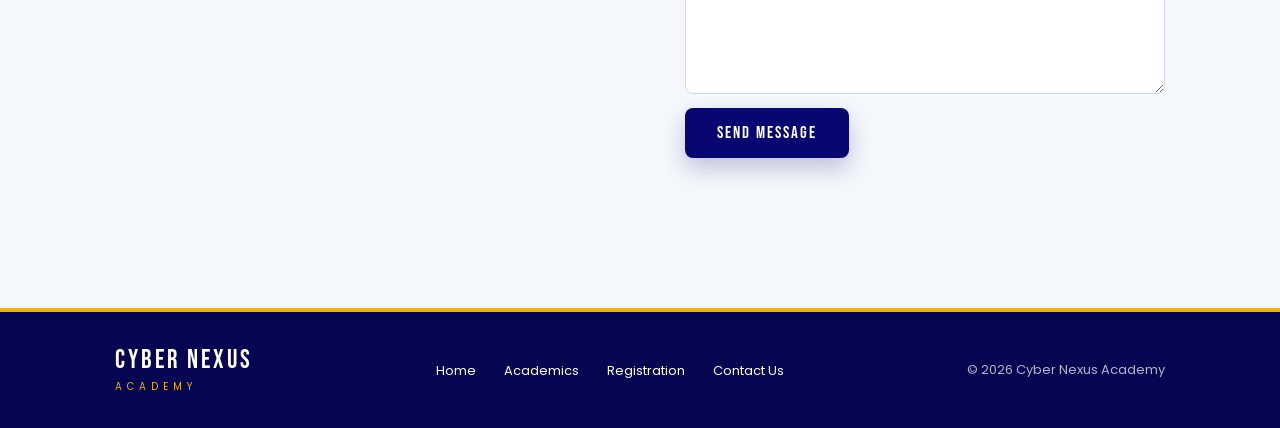
==== commit c8e293d9: "Add files via upload" ====
--- a/index.html
+++ b/index.html
@@ -60,52 +60,52 @@
         <div class="slider">
           <img
             id="slide-1"
-            src="Vid,Aud,Pic\Pic1.png"
+            src="https://images.unsplash.com/photo-1524178232363-1fb2b075b655?q=80&w=870&auto=format&fit=crop&ixlib=rb-4.1.0&ixid=M3wxMjA3fDB8MHxwaG90by1wYWdlfHx8fGVufDB8fHx8fA%3D%3D"
             alt="Slide 1"
           />
           <img
             id="slide-2"
-            src="Vid,Aud,Pic\Pic2.png"
+            src="https://images.unsplash.com/photo-1522202176988-66273c2fd55f?q=80&w=871&auto=format&fit=crop&ixlib=rb-4.1.0&ixid=M3wxMjA3fDB8MHxwaG90by1wYWdlfHx8fGVufDB8fHx8fA%3D%3D"
             alt="3D rendering of an imaginary green planet in space"
           />
           <img
             id="slide-3"
-            src="Vid,Aud,Pic\Pic3.jpg"
+            src="https://fscs.edu.pk/wp-content/uploads/2025/07/MentoringSessions.jpg"
             alt="3D rendering of an imaginary blue planet in space"
           />
           <img
             id="slide-4"
-            src="Vid,Aud,Pic\Pic4.png"
+            src="https://fscs.edu.pk/wp-content/uploads/2025/07/ICT-Lab.jpg"
             alt="3D rendering of an imaginary blue planet in space"
           />
           <img
             id="slide-5"
-            src="Vid,Aud,Pic\Pic5.png"
+            src="https://fscs.edu.pk/wp-content/uploads/2025/07/ICT-Lab-02.jpg"
             alt="3D rendering of an imaginary blue planet in space"
           />
           <img
             id="slide-6"
-            src="Vid,Aud,Pic\Pic6.png"
+            src="https://fscs.edu.pk/wp-content/uploads/2025/07/ICT-Lab-01.jpg"
             alt="3D rendering of an imaginary blue planet in space"
           />
           <img
             id="slide-7"
-            src="Vid,Aud,Pic\pic7.png"
+            src="https://fscs.edu.pk/wp-content/uploads/2025/07/Library.jpg"
             alt="3D rendering of an imaginary blue planet in space"
           />
           <img
             id="slide-8"
-            src="d:\!!VS\CYBER_NEXUS_ELMS_GITHUB_READY\Vid,Aud,Pic\Pic8.jpg"
+            src="https://fscs.edu.pk/wp-content/uploads/2025/07/Library-02.jpg"
             alt="3D rendering of an imaginary blue planet in space"
           />
           <img
             id="slide-9"
-            src="Vid,Aud,Pic\Pic9.jpg"
+            src="https://fscs.edu.pk/wp-content/uploads/2025/07/Library-01.jpg"
             alt="3D rendering of an imaginary blue planet in space"
           />
           <img
             id="slide-10"
-            src="Vid,Aud,Pic\Pic10.jpg"
+            src="https://fscs.edu.pk/wp-content/uploads/2025/07/Foot-Ball-02.jpg"
             alt="3D rendering of an imaginary blue planet in space"
           />
         </div>
@@ -398,7 +398,7 @@
         sessionStorage.removeItem("loggedInUser");
         localStorage.removeItem("authenticated");
         localStorage.removeItem("userRole");
-        window.location.href = "LandingPage.html";
+        window.location.href = "index.html";
       };
     </script>
     <script>
